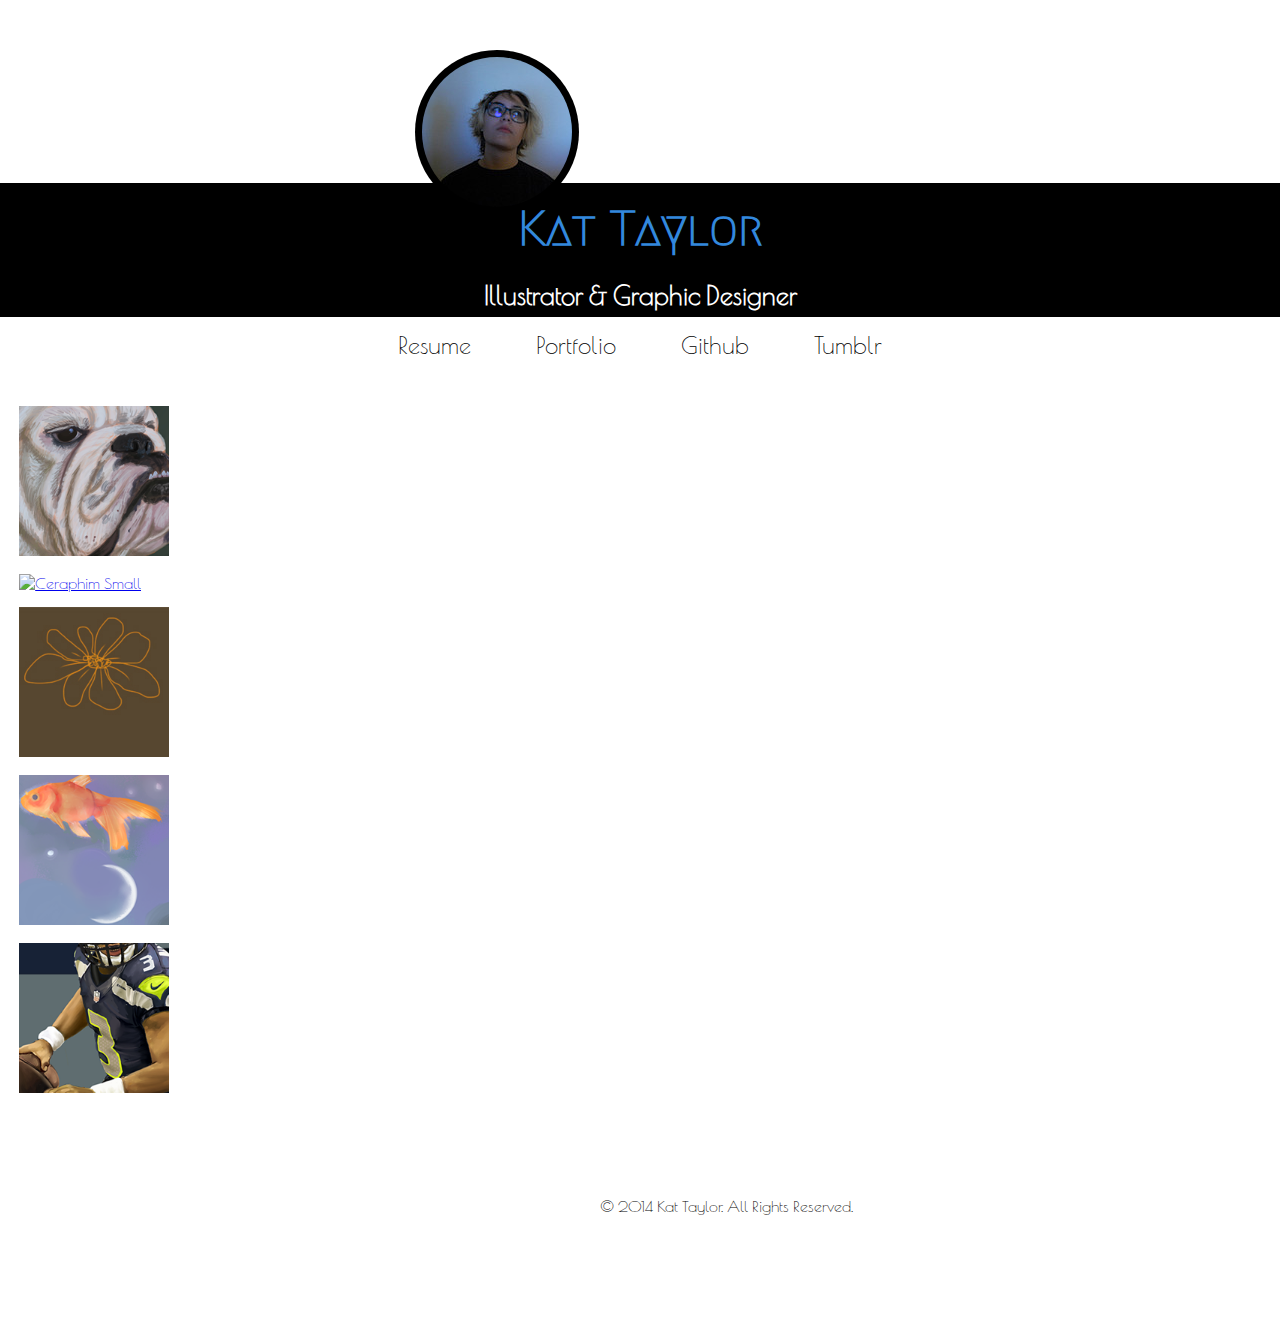
==== portfolio.html @ b51ef1d5 "Base Commit" ====
<!doctype html>
<html lang="en">
<head>
  	<meta charset="UTF-8" />
  	<title> p4 | Kat Taylor</title>
	
 	<link rel="icon" href="favicon.ico">	
 
  	<link rel="stylesheet" href="css/normalize.css">				
   	<link rel="stylesheet" href="css/styles.css">	

   	<link href='http://fonts.googleapis.com/css?family=Poiret+One' rel='stylesheet' type='text/css'>

  	<link href='http://fonts.googleapis.com/css?family=Megrim' rel='stylesheet' type='text/css'>
	
</head>

<body id="core">
	
	

		<section class="heading">

			<img src="img/me.jpg" alt="Kat Taylor" class="me">

			<a href="index.html" id="selected"><h1>Kat Taylor</h1></a>

			<h2>Illustrator &amp; Graphic Designer</h2>

		</section>

<!-- Nav -->

		<ul class="nav grid_12 alpha">

          	<a href="#"><li>Resume</li></a> 

          	<a href="#"><li>Portfolio</li></a>

          	<a href="https://github.com/kathryntaylor11"><li>Github</li></a>

          	<a href="http://saiphandsound.tumblr.com/"><li>Tumblr</li></a>  

        </ul> 
		
		<!-- Your Content -->

		<div id="gallery">

		    <section>
		    	<a href="#pic1">
		        	<img src="img/bulldogmini.png" alt="Bulldog Small">
		    	</a>

				<div id="pic1">
				     <a href="#core">
				        <img src="img/bulldog.png" alt="Bulldog">
				     </a>
				</div>

		    </section>


		    <section>
			    <a href="#pic2">
			    	<img src="img/ceraphimmini.png" alt="Ceraphim Small">
			    </a>

			    <div id="pic2">
			     	<a href="#core">
			        	<img src="img/ceraphim.png" alt="Ceraphim">
			        </a>
			    </div>
		    </section>

		    <section>
		    	<a href="#pic3">
		    		<img src="img/flowermini.jpg" alt="Flower Small">
		    	</a>

		    	<div id="pic3">
		    		<a href="#core">
		         		<img src="img/flower.png" alt="Flower">
		        	</a>
		    	</div>   
		    </section>     

		    <section>
		    	<a href="#pic4">
		    		<img src="img/goldfishmini.png" alt="Goldfish Small">
		        </a>

		      	<div id="pic4">
		        	<a href="#core">
		          		<img src="img/goldfish.png" alt="Goldfish">
		         	</a>
		     	</div>
		     </section>

		    <section>
		      	<a href="#pic5">
		        	<img src="img/russellmini.png" alt="Russell Wilson Small">
		        </a>

		      	<div id="pic5">
		        	<a href="#core">
		          		<img src="img/russell.png" alt="Russell Wilson">
		        	</a>
		     	</div>
		     </section>
		</div>

		<!-- Clearfix -->
		<div class="clear"></div>

	<!-- Footer  -->

		<footer class="grid_12 omega">

			<div id="copyright">

				<p>&copy; 2014 Kat Taylor. All Rights Reserved.</p>

			</div>	
		
		</footer>

  
</body>
</html>
---- css/styles.css ----
/*  Body  */

body {
	font-family: 'Poiret One', cursive;
	}


/*  Selected Element  */

#selected {
	color: #3388dd;
	text-decoration: none;
}

#main {
	color: #3388dd;
	text-decoration: none;
}


/*  Image Editing  */

.me {
	border-radius: 50%;
	background: #000;
	margin: 50px 415px -19px;
	padding: 7px;

}

/*  Heading  */

h1 {
	font-family: 'Megrim', cursive;
	font-size: 3em;
	text-align: center;
	color: #3388dd;
	background: #000;
	padding: 18px 0;
	margin: -15px 0;
}

h2 {
	text-align: center;
	font-size: 1.6em;
	color: #fff;
	background: #000;
	padding: 7px 0;
	margin: 13px 0px 12px;
}

/* About */

.about {
	background: none repeat scroll 0% 0% #000;
	width: 405px;
	height: 350px;
	padding: 10px 10px;
	border-radius: 20px 0px;
	text-align: center;
	margin: 20px 20px 0px;
	color: #fff;
	float: left;
}

.about h2 {
	font-family: 'Megrim', cursive;
	color: #3388dd;
}



/* Major */

.major {
	background: none repeat scroll 0% 0% #000;
	width: 405px;
	height: 350px;
	padding: 10px 10px;
	border-radius: 0px 20px;
	text-align: center;
	margin: 20px 20px 0px;
	color: #fff;
	float: right;
}

.major h2 {
	font-family: 'Megrim', cursive;
	color: #3388dd;
}

.major a:link {
	color: #fff;
	text-decoration: none;
}

.major a:visited {
	color: #fff;
}

.major a:hover {
	color: #3388dd;
}

.major a:active {
	color: #3388dd;
}

/*  Nav  */


ul.nav {
	font-size: 1.50em;
	margin: -138px auto;
	padding: 120px 0px;
	list-style: none;
	display: block;
	text-align: center;
}

ul.nav li{
	display: inline-block;
	margin: 0 10px;
	padding: 20px;
}

ul.nav li a {
	color: #000;
	display: block;
	text-decoration: none;
}

ul li a:hover, ul li a:focus {
 color: #3388dd;
}

/*  Links  */



ul.nav a:link {
	color: #000;
}

ul.nav a:visited {
	color: #000;
}

ul.nav a:hover {
	color: #3388dd;
}

ul.nav a:active {
	color: #3388dd;
}

/* Social Media */


/*  Footer  */

#copyright {
	text-align: center;
	margin: 0;
	padding: 100px;
}



/*  Footer  */

footer {
    position : absolute;
    bottom : -20px;
    height : 40px;
    margin-top : 40px;
}

#copyright p{
  text-align: center;
  margin-left: 500px;
}


/* Your Website Styles */

/*Used www.designcouch.com/home/why/2013/11/01/responsive-css3-lightbox-with-no-javascript/*/

/*Gallery Code forked from http://codepen.io/dudleystorey/pen/izJkB/*/

@keyframes photopresent { 
  0% { width: 0;  height: 0; opacity: 0;  }
  30% { width: 450px; height: 0; opacity: 0;  }
  60% { width: 450px; height: 560px; opacity: 0; margin: 20px; }
  100% { width: 450px; height: 560px; opacity: 1; margin: 20px; }
}

html { 
  min-height: 100%; 
  position: relative; 
}

#container { 
  background-color: #000;
  border-radius: 20px;

}

#gallery { 
  float: left; 
}

#gallery a { 
  background: #fff; 
  display: inline-block;
  transition: 4s box-shadow ease-in;
}

#gallery { 
  margin-left: 1.2rem; 
  width: 150px; 
  margin-top: 2.2rem;  
}

#gallery img { 
  width: 150px; 
  height: 150px; 
  margin: 10px 0 5px;
  text-align: center;
}

#gallery div { 
  margin-left: 1.5rem; 
  background: rgba(0,0,0,0); 
  position: absolute; 
  top: 5px; 
  bottom: 0;
  width: 100%; 
  height: 100%;
  z-index: 2;
  display: flex;
  align-items: center;
  justify-content: center;
  visibility: hidden; 
}

#gallery div:target {
  visibility: visible;
  background: rgba(0,0,0,0.6);
  transition: .35s background linear;
}

#gallery div:target a { 
  box-shadow: 0 0 8px 8px rgba(0,0,0,0.3); 
}

#gallery div:target a img { 
  animation: photopresent 3s forwards;
}

body:target #gallery div { 
  background: rgba(0,0,0,0); 
  transition: 1.5s background ease-out; 
}
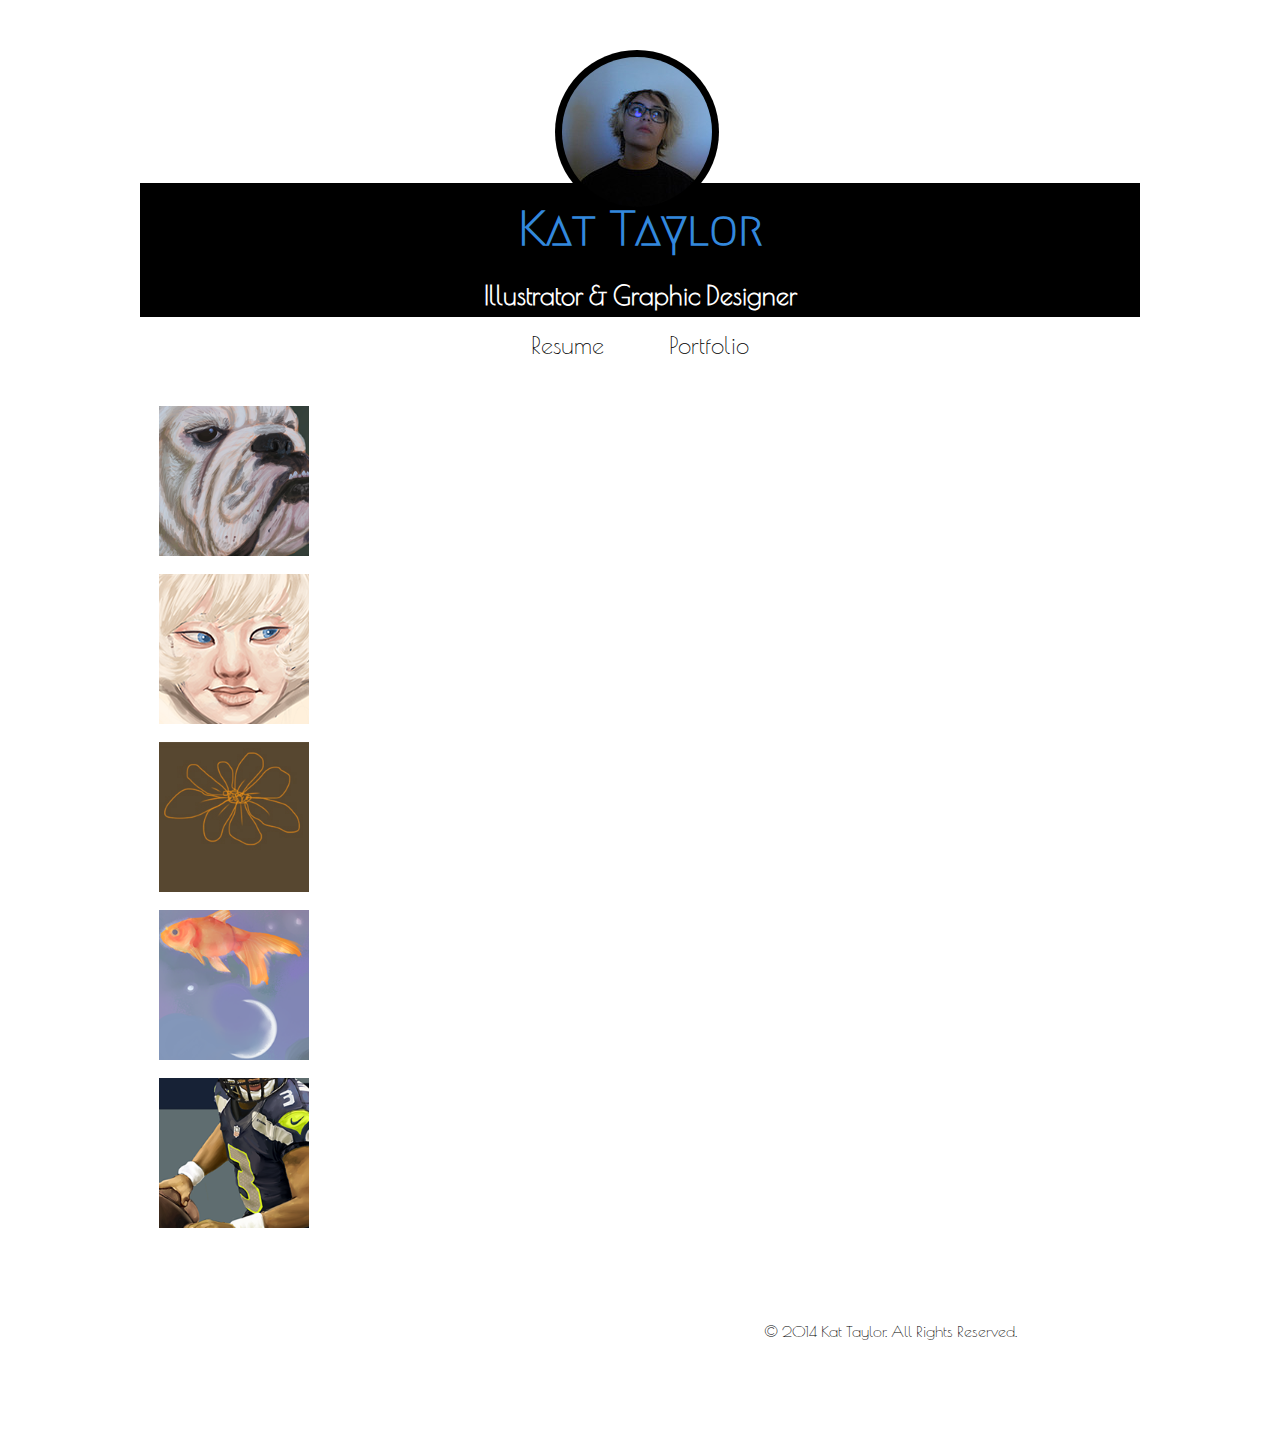
==== commit 8b547461: "Version 3" ====
--- a/portfolio.html
+++ b/portfolio.html
@@ -1,23 +1,31 @@
 <!doctype html>
+
 <html lang="en">
+
 <head>
-  	<meta charset="UTF-8" />
-  	<title> p4 | Kat Taylor</title>
+
+  <meta charset="UTF-8" />
+
+  <title>p1-bio | Kat Taylor</title>
 	
- 	<link rel="icon" href="favicon.ico">	
+  <link rel="icon" href="favicon.ico">	
  
-  	<link rel="stylesheet" href="css/normalize.css">				
-   	<link rel="stylesheet" href="css/styles.css">	
+  <link rel="stylesheet" href="css/normalize.css">
 
-   	<link href='http://fonts.googleapis.com/css?family=Poiret+One' rel='stylesheet' type='text/css'>
+  <link rel="stylesheet" href="css/grid.css">	
 
-  	<link href='http://fonts.googleapis.com/css?family=Megrim' rel='stylesheet' type='text/css'>
+  <link rel="stylesheet" href="css/styles.css">	
+
+  <link href='http://fonts.googleapis.com/css?family=Poiret+One' rel='stylesheet' type='text/css'>
+
+  <link href='http://fonts.googleapis.com/css?family=Megrim' rel='stylesheet' type='text/css'>
+
 	
-</head>
+</head> 
 
-<body id="core">
-	
-	
+<body>
+
+	<div class="container">
 
 		<section class="heading">
 
@@ -29,17 +37,14 @@
 
 		</section>
 
+	
 <!-- Nav -->
 
-		<ul class="nav grid_12 alpha">
+		<ul class="nav grid_12 alpha omega">
 
-          	<a href="#"><li>Resume</li></a> 
+          	<a href="resume.html"><li>Resume</li></a> 
 
-          	<a href="#"><li>Portfolio</li></a>
-
-          	<a href="https://github.com/kathryntaylor11"><li>Github</li></a>
-
-          	<a href="http://saiphandsound.tumblr.com/"><li>Tumblr</li></a>  
+          	<a href="portfolio.html"><li>Portfolio</li></a>
 
         </ul> 
 		
--- a/css/grid.css
+++ b/css/grid.css
@@ -0,0 +1,48 @@
+/*
+ Width: 1000px
+ # Columns : 12 
+ Column width: 65px
+ Gutter : 20px 
+
+ */
+.grid_1 { width: 65px; }
+.grid_2 { width: 150px; }
+.grid_3 { width: 235px; }
+.grid_4 { width: 320px; }
+.grid_5 { width: 405px; }
+.grid_6 { width: 490px; }
+.grid_7 { width: 575px; }
+.grid_8 { width: 660px; }
+.grid_9 { width: 745px; }
+.grid_10 { width: 830px; }
+.grid_11 { width: 915px; }
+.grid_12 { width: 1000px; }
+
+.grid_1,
+.grid_2,
+.grid_3,
+.grid_4,
+.grid_5,
+.grid_6,
+.grid_7,
+.grid_8,
+.grid_9,
+.grid_10,
+.grid_11,
+.grid_12 {
+	margin: 0 20px 10px 0;
+	float: left;
+	display: block;
+}
+
+.alpha{margin-left:0px;}
+.omega{margin-right:0px;}
+
+.container{
+	width: 1000px; 
+	margin: auto;
+}
+
+
+
+.clear{clear:both;display:block;overflow:hidden;visibility:hidden;width:0;height:0}.clearfix:after{clear:both;content:' ';display:block;font-size:0;line-height:0;visibility:hidden;width:0;height:0}* html .clearfix,*:first-child+html .clearfix{zoom:1}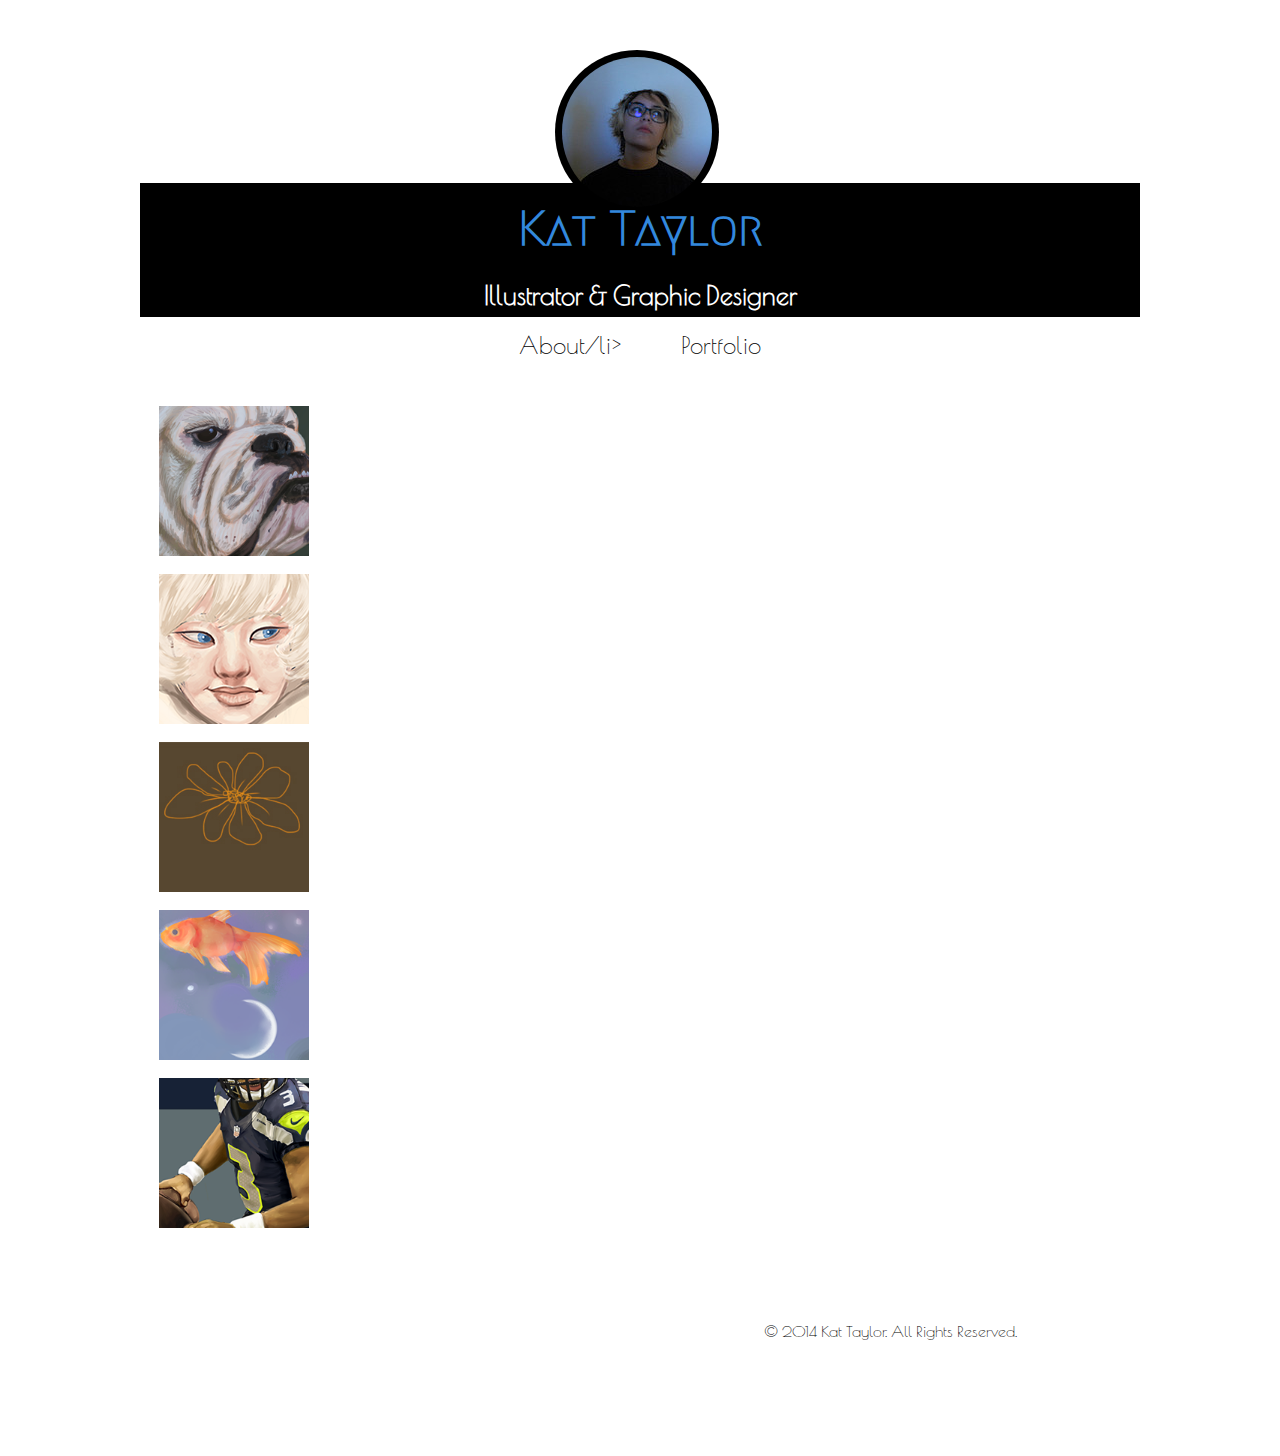
==== commit 53ab0e31: "Version 5" ====
--- a/portfolio.html
+++ b/portfolio.html
@@ -42,7 +42,7 @@
 
 		<ul class="nav grid_12 alpha omega">
 
-          	<a href="resume.html"><li>Resume</li></a> 
+          	<a href="about.html"><li>About/li></a> 
 
           	<a href="portfolio.html"><li>Portfolio</li></a>
 
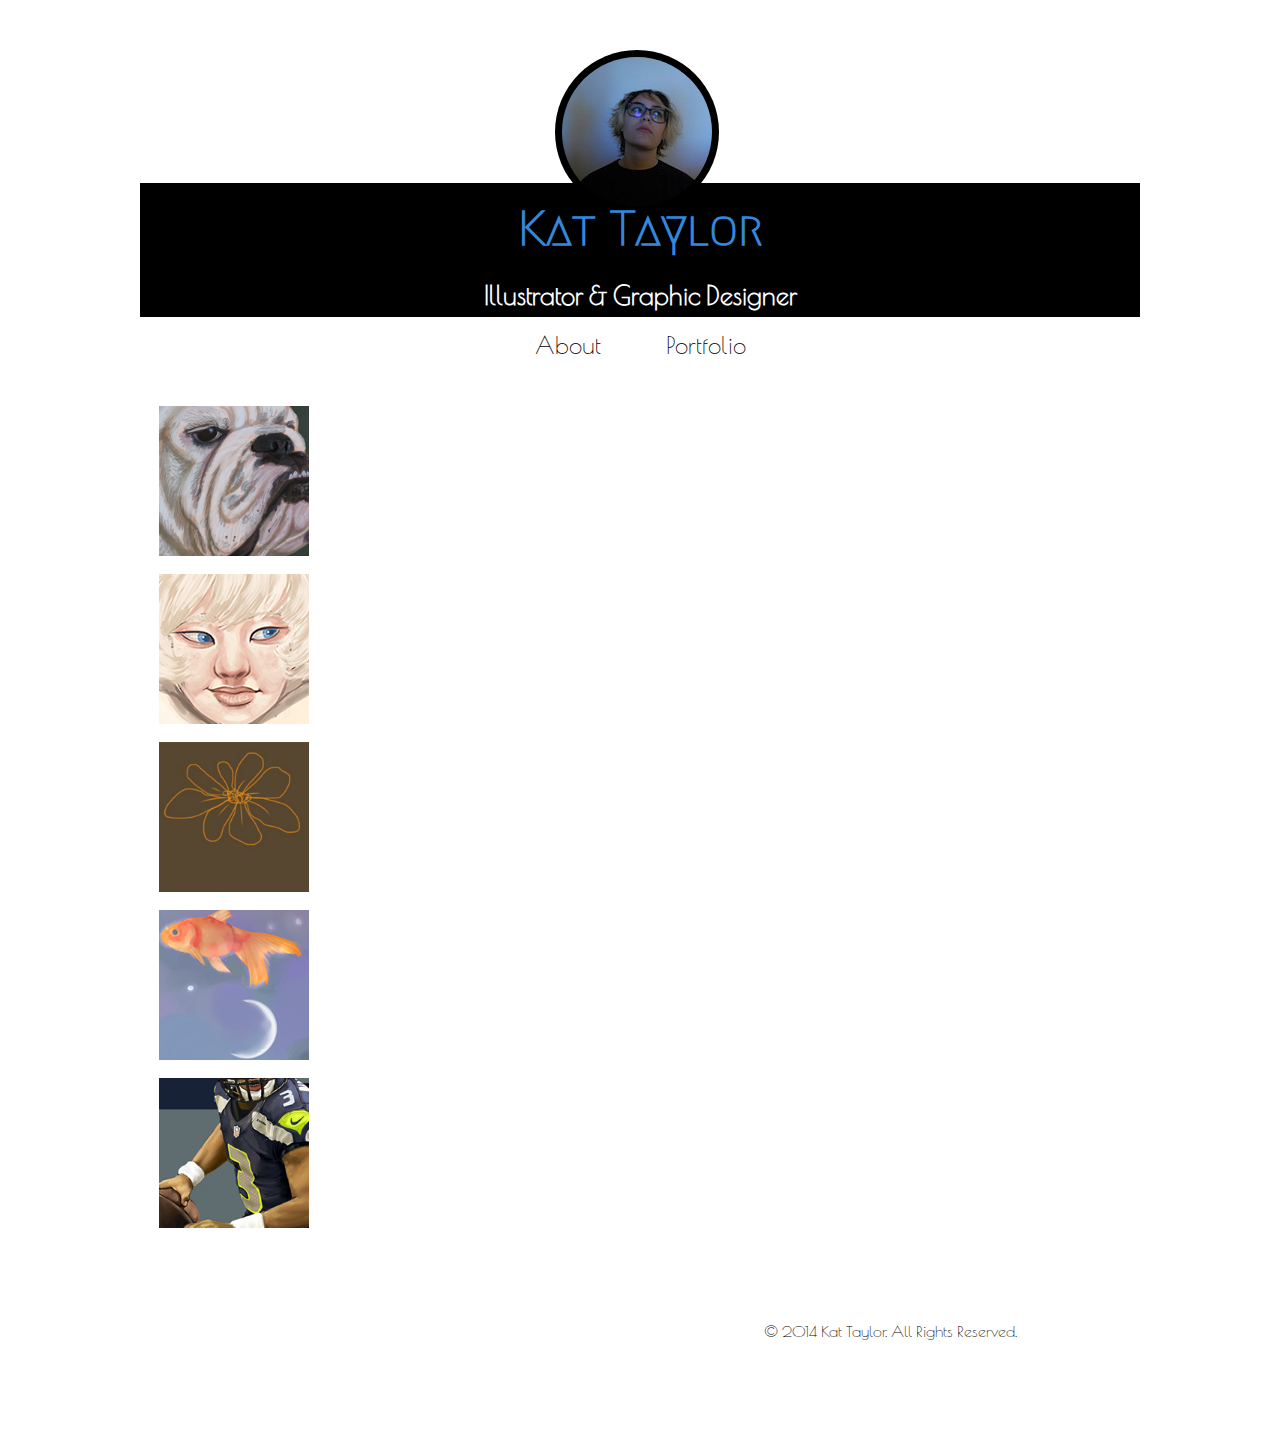
==== commit 1089110f: "Version 6" ====
--- a/portfolio.html
+++ b/portfolio.html
@@ -42,7 +42,7 @@
 
 		<ul class="nav grid_12 alpha omega">
 
-          	<a href="about.html"><li>About/li></a> 
+          	<a href="about.html"><li>About</li></a> 
 
           	<a href="portfolio.html"><li>Portfolio</li></a>
 
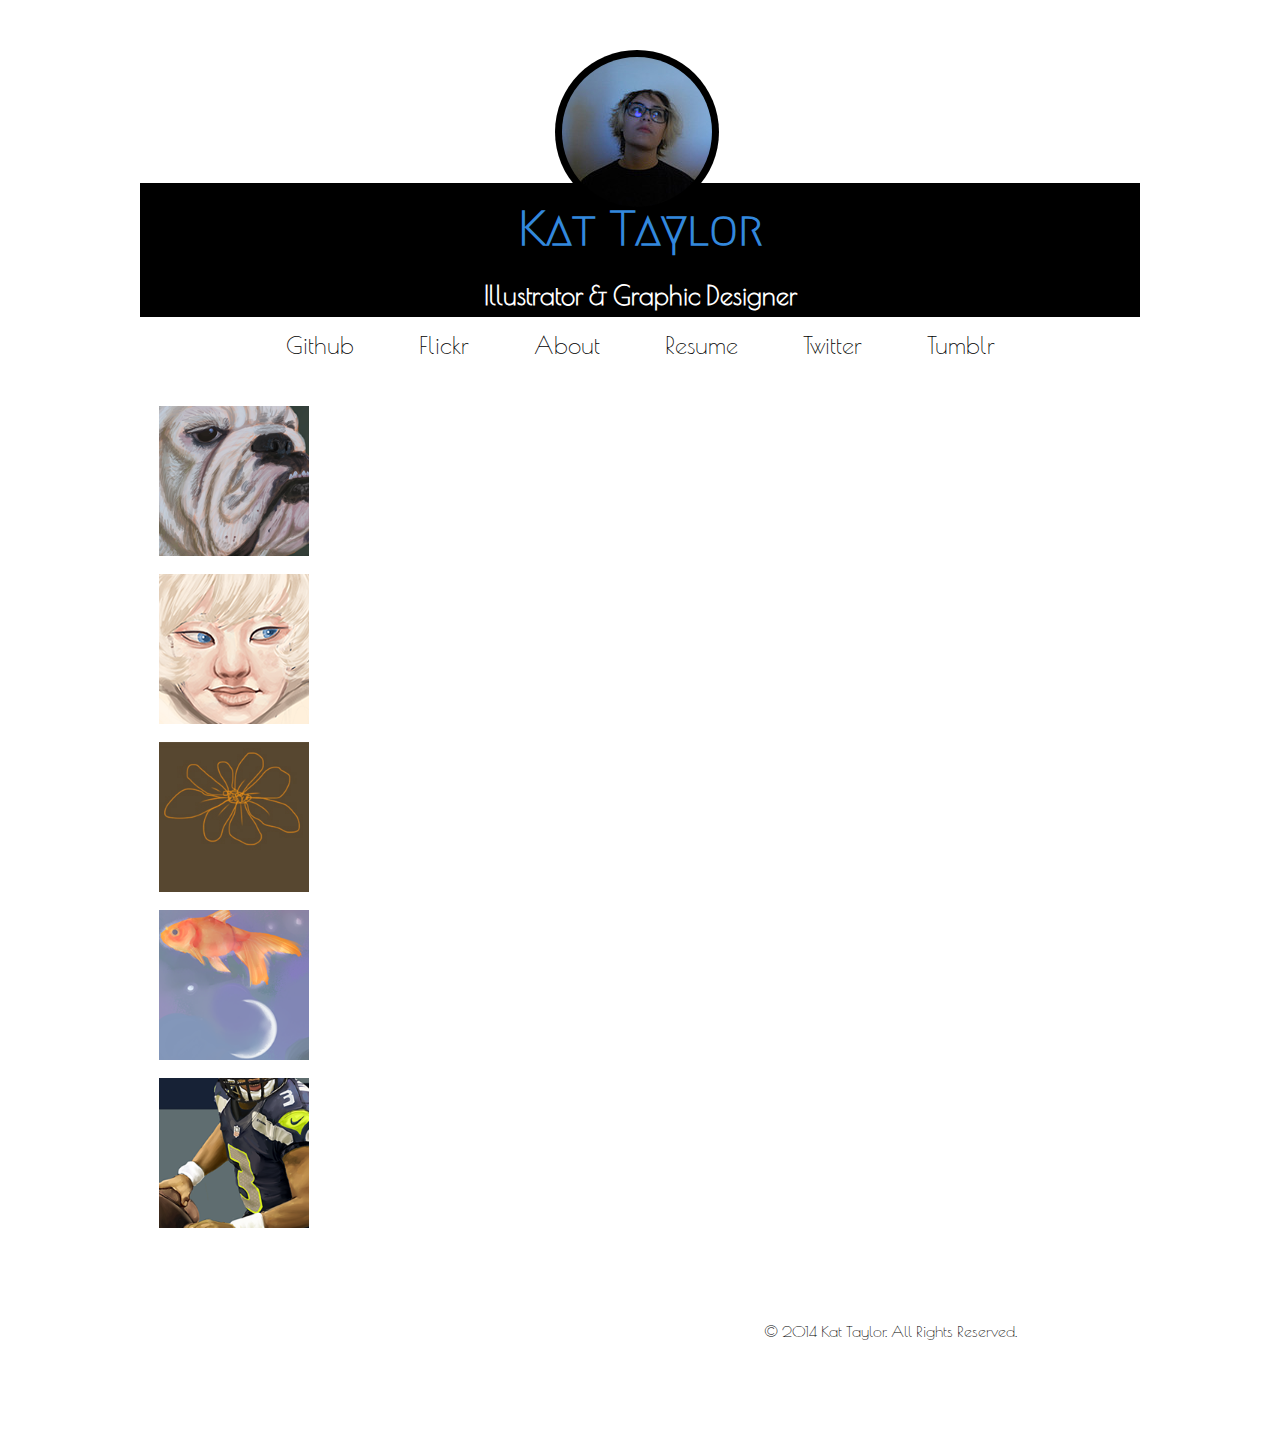
==== commit 4f5d25d5: "Version 7" ====
--- a/portfolio.html
+++ b/portfolio.html
@@ -42,9 +42,17 @@
 
 		<ul class="nav grid_12 alpha omega">
 
-          	<a href="about.html"><li>About</li></a> 
+			<a href="https://github.com/kathryntaylor11"><li>Github</li></a> 
 
-          	<a href="portfolio.html"><li>Portfolio</li></a>
+          	<a href="https://www.flickr.com/photos/127334110@N05/"><li>Flickr</li></a>
+
+          	<a href="index.html"><li>About</li></a> 
+
+          	<a href="resume.html"><li>Resume</li></a>
+
+          	<a href="https://twitter.com/saiphandsound"><li>Twitter</li></a>
+
+          	<a href="http://saiphandsound.tumblr.com/"><li>Tumblr</li></a>
 
         </ul> 
 		
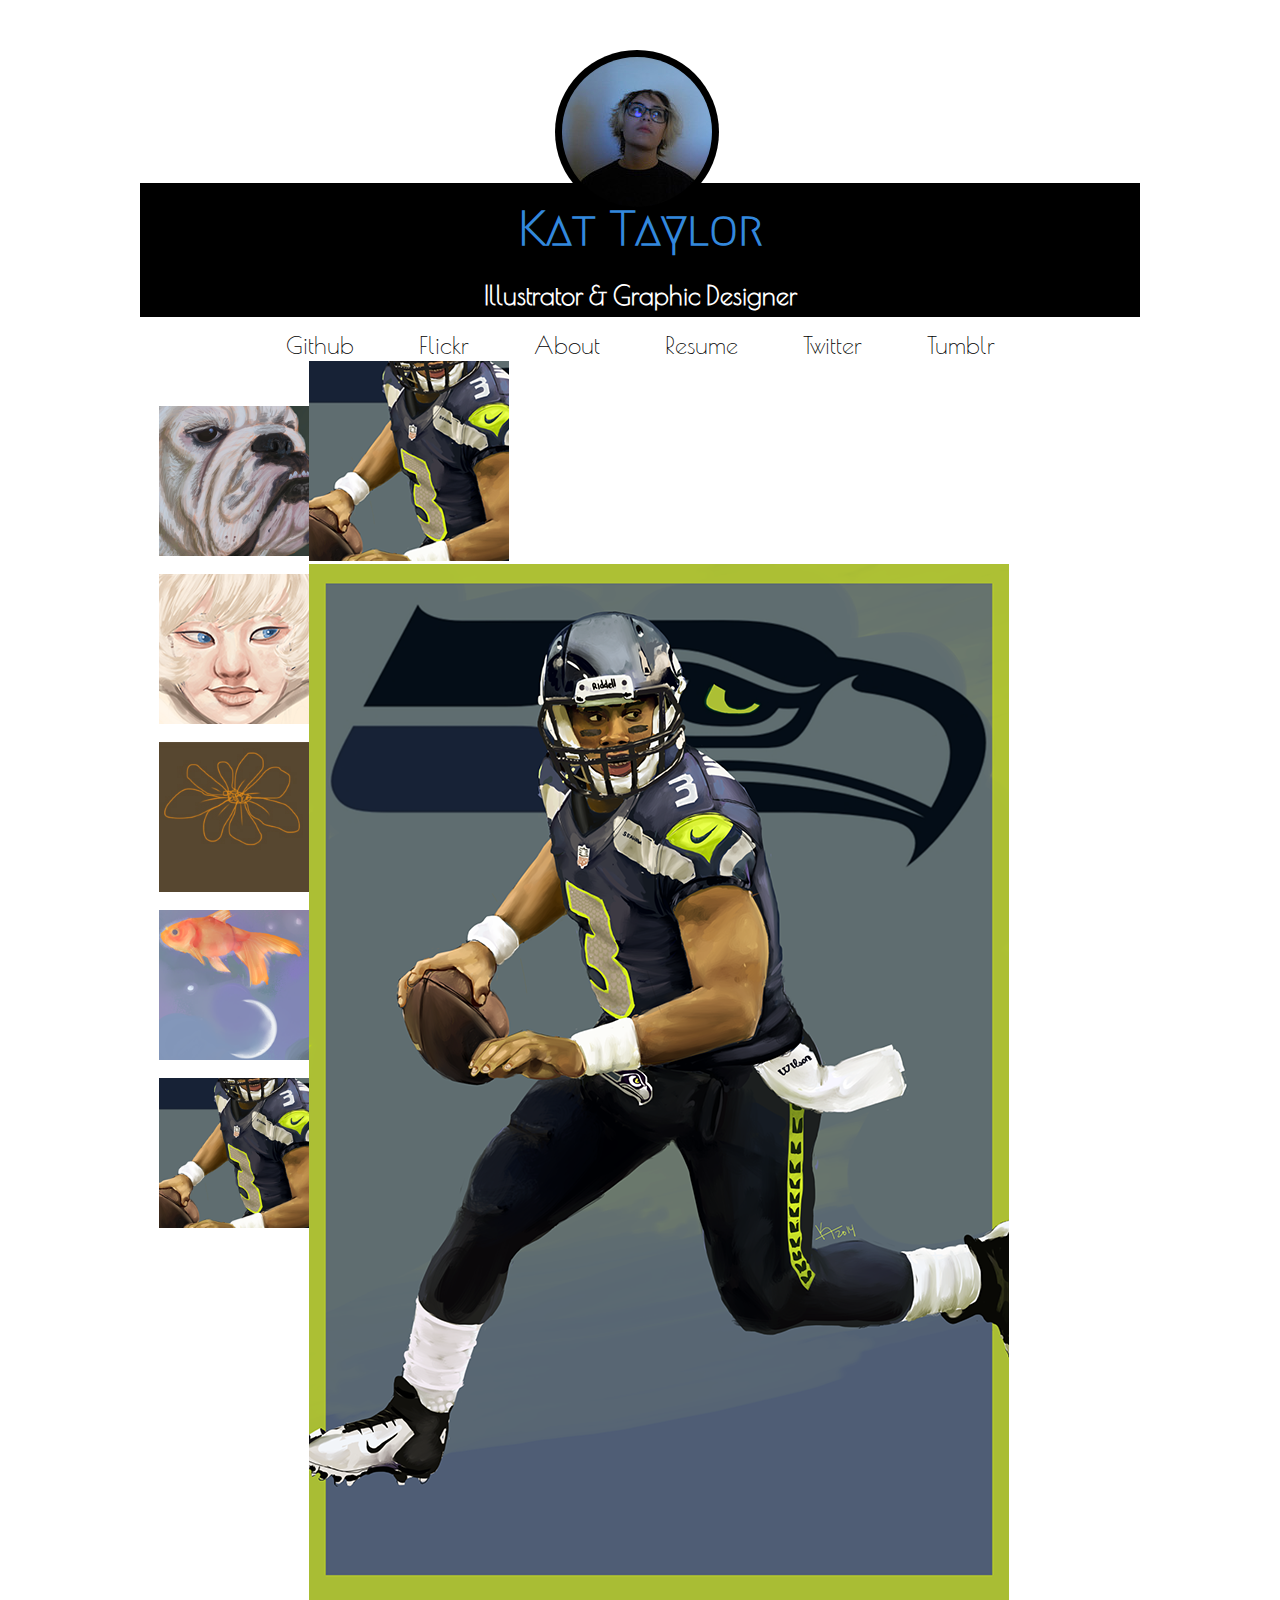
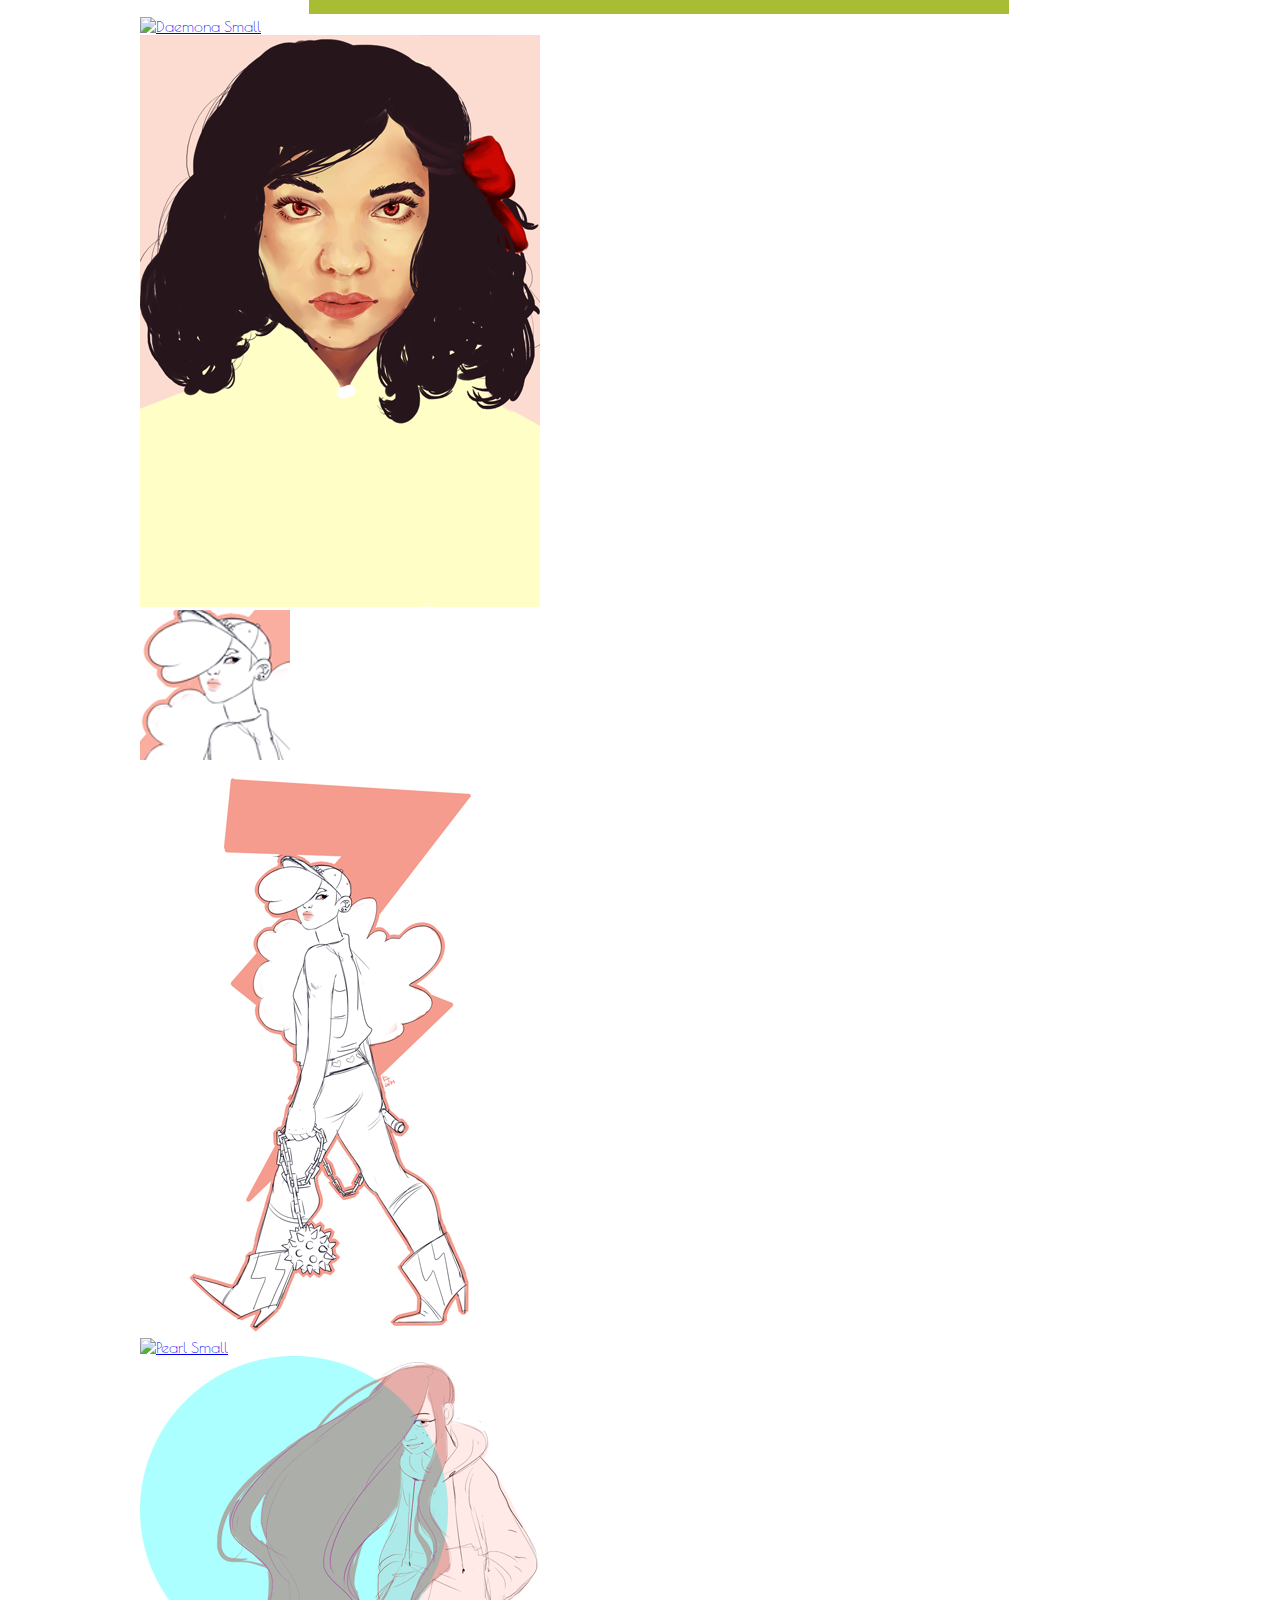
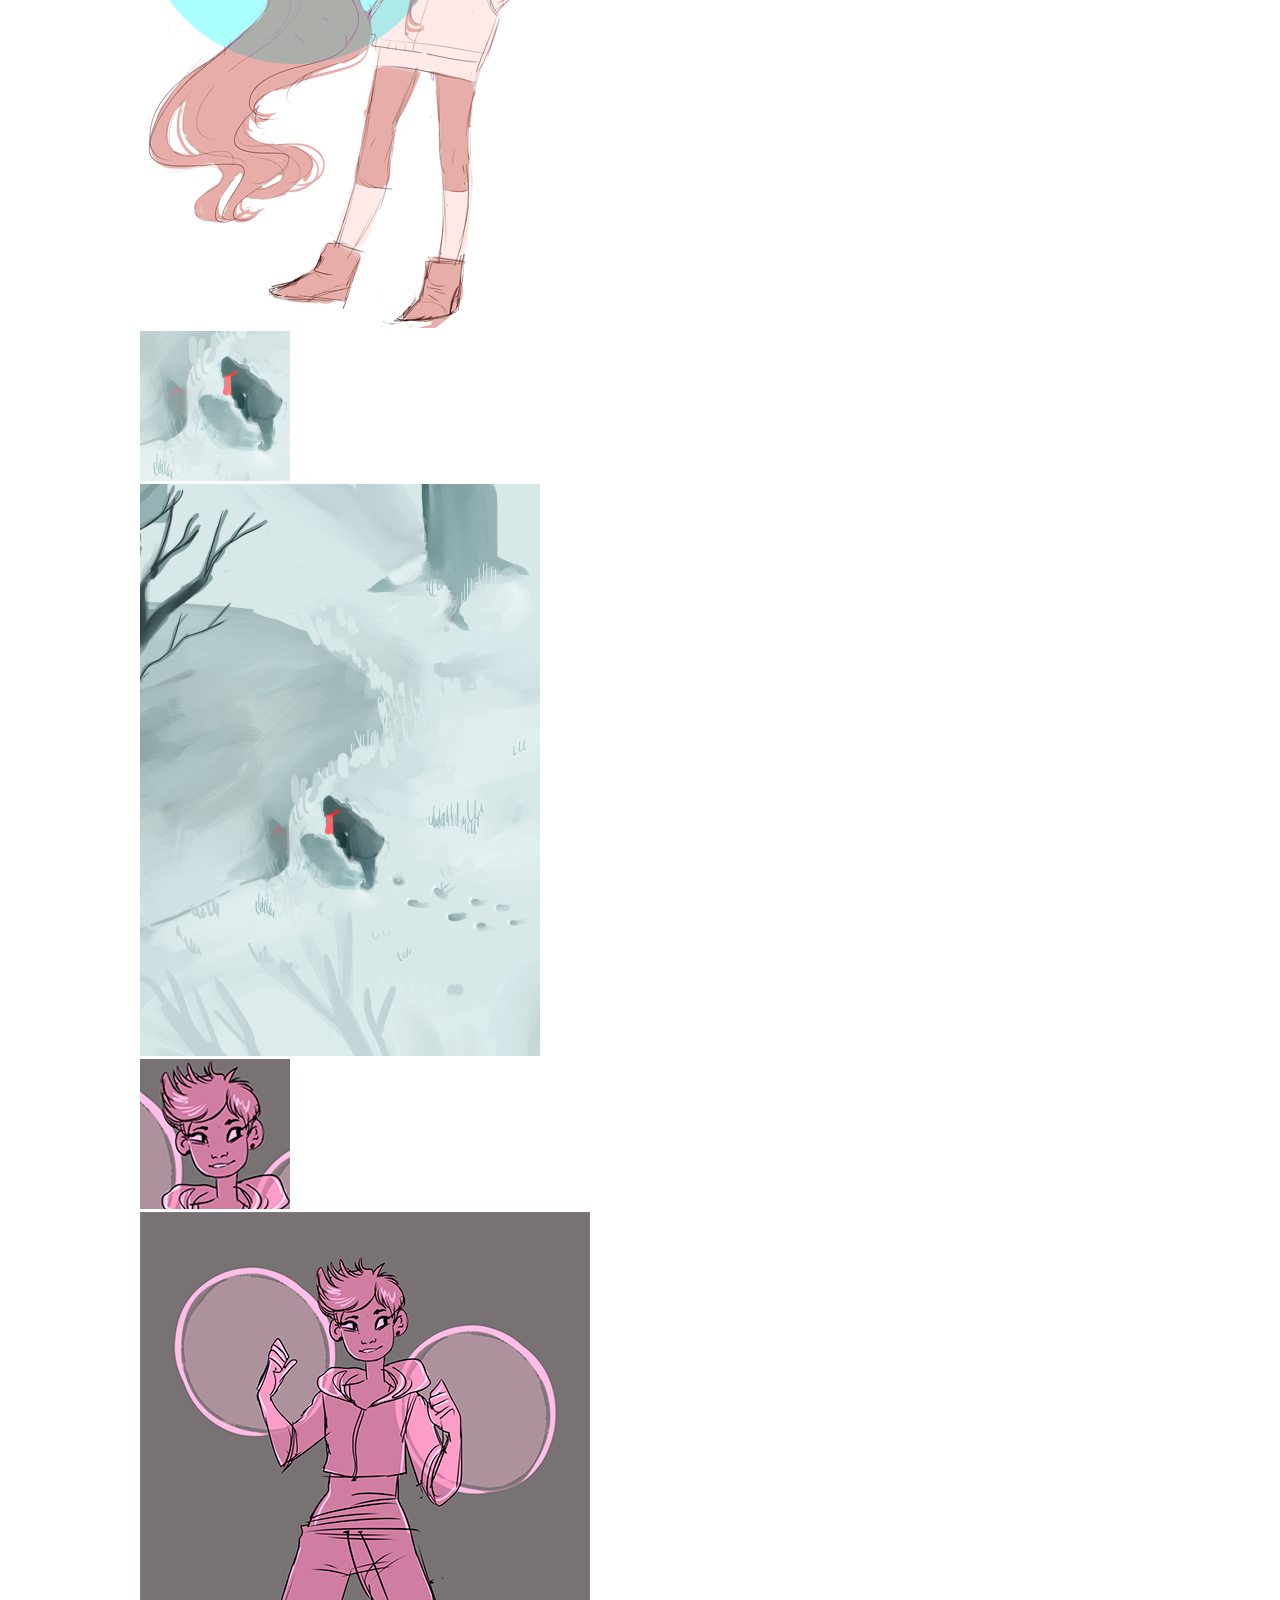
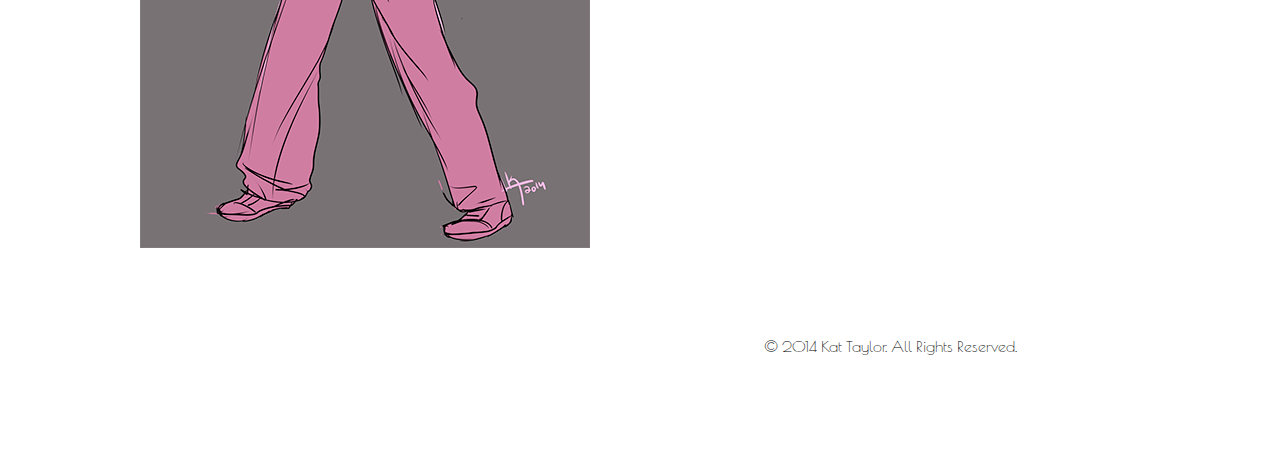
==== commit 3839ed85: "Version 11" ====
--- a/portfolio.html
+++ b/portfolio.html
@@ -123,6 +123,78 @@
 		     </section>
 		</div>
 
+		<section>
+		      	<a href="#pic5">
+		        	<img src="img/russellmini.png" alt="Russell Wilson Small">
+		        </a>
+
+		      	<div id="pic5">
+		        	<a href="#core">
+		          		<img src="img/russell.png" alt="Russell Wilson">
+		        	</a>
+		     	</div>
+		     </section>
+
+		     <section class="a">
+		      	<a href="#pic6">
+		        	<img src="img/daemonamini.png" alt="Daemona Small">
+		        </a>
+
+		      	<div id="pic6">
+		        	<a href="#core">
+		          		<img src="img/daemona.png" alt="Daemona">
+		        	</a>
+		     	</div>
+		     </section>
+
+		     <section class="b">
+		      	<a href="#pic7">
+		        	<img src="img/lightningmini.png" alt="Lightning Small">
+		        </a>
+
+		      	<div id="pic7">
+		        	<a href="#core">
+		          		<img src="img/lightning.png" alt="Lighting">
+		        	</a>
+		     	</div>
+		     </section>
+
+		     <section class="c">
+		      	<a href="#pic8">
+		        	<img src="img/pearlmini.png" alt="Pearl Small">
+		        </a>
+
+		      	<div id="pic8">
+		        	<a href="#core">
+		          		<img src="img/pearl.png" alt="Pearl">
+		        	</a>
+		     	</div>
+		     </section>
+
+		     <section class="d">
+		      	<a href="#pic9">
+		        	<img src="img/snowmini.png" alt="Snow Small">
+		        </a>
+
+		      	<div id="pic9">
+		        	<a href="#core">
+		          		<img src="img/snow.png" alt="Snow">
+		        	</a>
+		     	</div>
+		     </section>
+
+		     <section class="e">
+		      	<a href="#pic10">
+		        	<img src="img/supermini.png" alt="Super Small">
+		        </a>
+
+		      	<div id="pic10">
+		        	<a href="#core">
+		          		<img src="img/super.png" alt="Super">
+		        	</a>
+		     	</div>
+		     </section>
+
 		<!-- Clearfix -->
 		<div class="clear"></div>
 
--- a/css/styles.css
+++ b/css/styles.css
@@ -263,13 +263,213 @@
   transition: 1.5s background ease-out; 
 }
 
-
-
-
-
-
-
-
-
-
-
+/* Education */
+
+.edu h3 {
+	font-size: 1.5em;
+}
+
+.edu p {
+	font-size: 1em;
+}
+
+/* Work */
+
+.work {
+	background: none repeat scroll 0% 0% #000;
+	width: 405px;
+	height: 400px;
+	padding: 10px 10px;
+	border-radius: 20px;
+	text-align: center;
+	margin: 10px 20px 0px;
+	color: #fff;
+	float: left;
+}
+
+
+
+.work h2 {
+	font-family: 'Megrim', cursive;
+	color: #3388dd;
+}
+
+/* Title */
+
+.title {
+	background: none repeat scroll 0% 0% #000;
+	width: 100%;
+	border-radius: 20px 20px 0px 0px;
+	text-align: center;
+	color: #fff;
+	float: center;
+	margin: 20px 0px;
+	padding: 10px 10px;
+}
+
+.title h2 {
+	font-family: 'Megrim', cursive;
+	color: #3388dd;
+	font-size: 2.5em;
+}
+
+
+/* Skills */
+
+.skills {
+	background: none repeat scroll 0% 0% #000;
+	width: 405px;
+	height: 400px;
+	padding: 10px 10px;
+	border-radius: 20px;
+	text-align: center;
+	margin: 10px 20px 0px;
+	color: #fff;
+	float: right;
+}
+
+.skills h2 {
+	font-family: 'Megrim', cursive;
+	color: #3388dd;
+}
+
+/* Languages */
+
+.lang {
+	background: none repeat scroll 0% 0% #000;
+	width: 100%;
+	border-radius: 0px 0px 20px 20px;
+	text-align: center;
+	color: #fff;
+	float: center;
+	margin: 20px 0px 20px 0px;
+}
+
+.lang h2 {
+	font-family: 'Megrim', cursive;
+	color: #3388dd;
+}
+
+/* Resume */
+
+.edu {
+	background: none repeat scroll 0% 0% #000;
+	width: 405px;
+	height: 250px;
+	padding: 10px 10px;
+	border-radius: 20px;
+	text-align: center;
+	color: #fff;
+	margin: 20px 20px;
+	float: left;
+}
+
+.edu h2 {
+	font-family: 'Megrim', cursive;
+	color: #3388dd;
+}
+
+.contact {
+	background: none repeat scroll 0% 0% #000;
+	width: 405px;
+	height: 250px;
+	border-radius: 20px;
+	text-align: center;
+	color: #fff;
+	padding: 10px 10px;
+	margin: 20px 20px;
+	float: right;
+}
+
+.contact h2 {
+	font-family: 'Megrim', cursive;
+	color: #3388dd;
+}
+
+/*  Nav  */
+
+
+ul.nav {
+	font-size: 1.50em;
+	margin: -138px auto;
+	padding: 120px 0px;
+	list-style: none;
+	display: block;
+	text-align: center;
+}
+
+ul.nav li{
+	display: inline-block;
+	margin: 0 10px;
+	padding: 20px;
+}
+
+ul.nav li a {
+	color: #000;
+	display: block;
+	text-decoration: none;
+}
+
+ul li a:hover, ul li a:focus {
+ color: #3388dd;
+}
+
+/*  Links  */
+
+
+
+ul.nav a:link {
+	color: #000;
+}
+
+ul.nav a:visited {
+	color: #000;
+}
+
+ul.nav a:hover {
+	color: #3388dd;
+}
+
+ul.nav a:active {
+	color: #3388dd;
+}
+
+
+
+/*  Footer  */
+
+#copyright {
+	text-align: center;
+	margin: 0;
+	padding: 100px;
+}
+
+/* Social Media Icons from http://robby-designs.deviantart.com/art/Socialcircles-Free-social-icons-circular-347921678 */
+
+
+/* P styling */
+
+.skills ul li {
+	text-align: justify;
+	letter-spacing: .05em;
+	padding: 10px 10px;
+}
+
+ul li {
+	text-decoration: none;
+}
+
+.work h2 p {
+	padding: 5px 1px;
+}
+
+.a, .b, .c, .d. .e {
+	margin-left: 40px;
+}
+
+
+
+
+
+
+
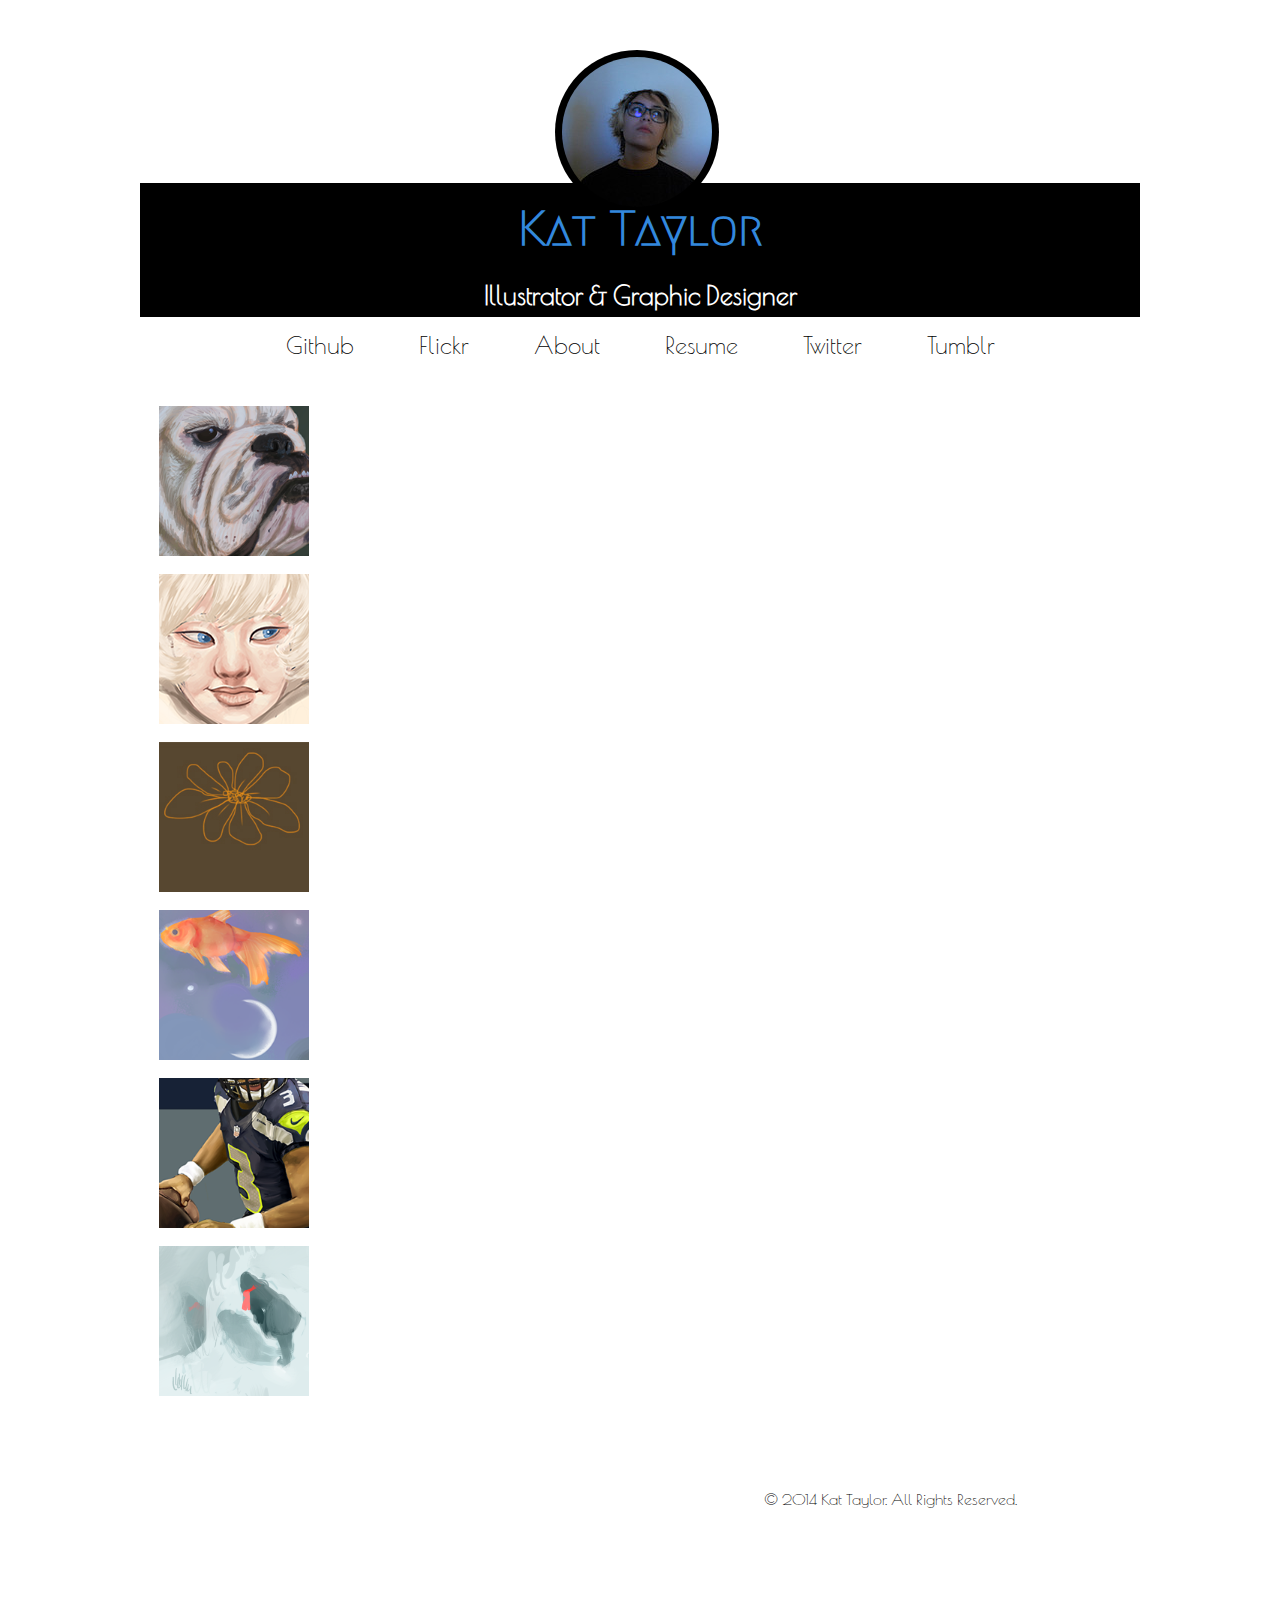
==== commit d00c4d2d: "Version 12" ====
--- a/portfolio.html
+++ b/portfolio.html
@@ -121,57 +121,8 @@
 		        	</a>
 		     	</div>
 		     </section>
-		</div>
 
-		<section>
-		      	<a href="#pic5">
-		        	<img src="img/russellmini.png" alt="Russell Wilson Small">
-		        </a>
-
-		      	<div id="pic5">
-		        	<a href="#core">
-		          		<img src="img/russell.png" alt="Russell Wilson">
-		        	</a>
-		     	</div>
-		     </section>
-
-		     <section class="a">
-		      	<a href="#pic6">
-		        	<img src="img/daemonamini.png" alt="Daemona Small">
-		        </a>
-
-		      	<div id="pic6">
-		        	<a href="#core">
-		          		<img src="img/daemona.png" alt="Daemona">
-		        	</a>
-		     	</div>
-		     </section>
-
-		     <section class="b">
-		      	<a href="#pic7">
-		        	<img src="img/lightningmini.png" alt="Lightning Small">
-		        </a>
-
-		      	<div id="pic7">
-		        	<a href="#core">
-		          		<img src="img/lightning.png" alt="Lighting">
-		        	</a>
-		     	</div>
-		     </section>
-
-		     <section class="c">
-		      	<a href="#pic8">
-		        	<img src="img/pearlmini.png" alt="Pearl Small">
-		        </a>
-
-		      	<div id="pic8">
-		        	<a href="#core">
-		          		<img src="img/pearl.png" alt="Pearl">
-		        	</a>
-		     	</div>
-		     </section>
-
-		     <section class="d">
+		     <section class="snow">
 		      	<a href="#pic9">
 		        	<img src="img/snowmini.png" alt="Snow Small">
 		        </a>
@@ -183,17 +134,7 @@
 		     	</div>
 		     </section>
 
-		     <section class="e">
-		      	<a href="#pic10">
-		        	<img src="img/supermini.png" alt="Super Small">
-		        </a>
-
-		      	<div id="pic10">
-		        	<a href="#core">
-		          		<img src="img/super.png" alt="Super">
-		        	</a>
-		     	</div>
-		     </section>
+		</div>
 
 		<!-- Clearfix -->
 		<div class="clear"></div>
--- a/css/styles.css
+++ b/css/styles.css
@@ -463,13 +463,11 @@
 	padding: 5px 1px;
 }
 
-.a, .b, .c, .d. .e {
-	margin-left: 40px;
-}
-
-
-
-
-
-
-
+
+
+
+
+
+
+
+
